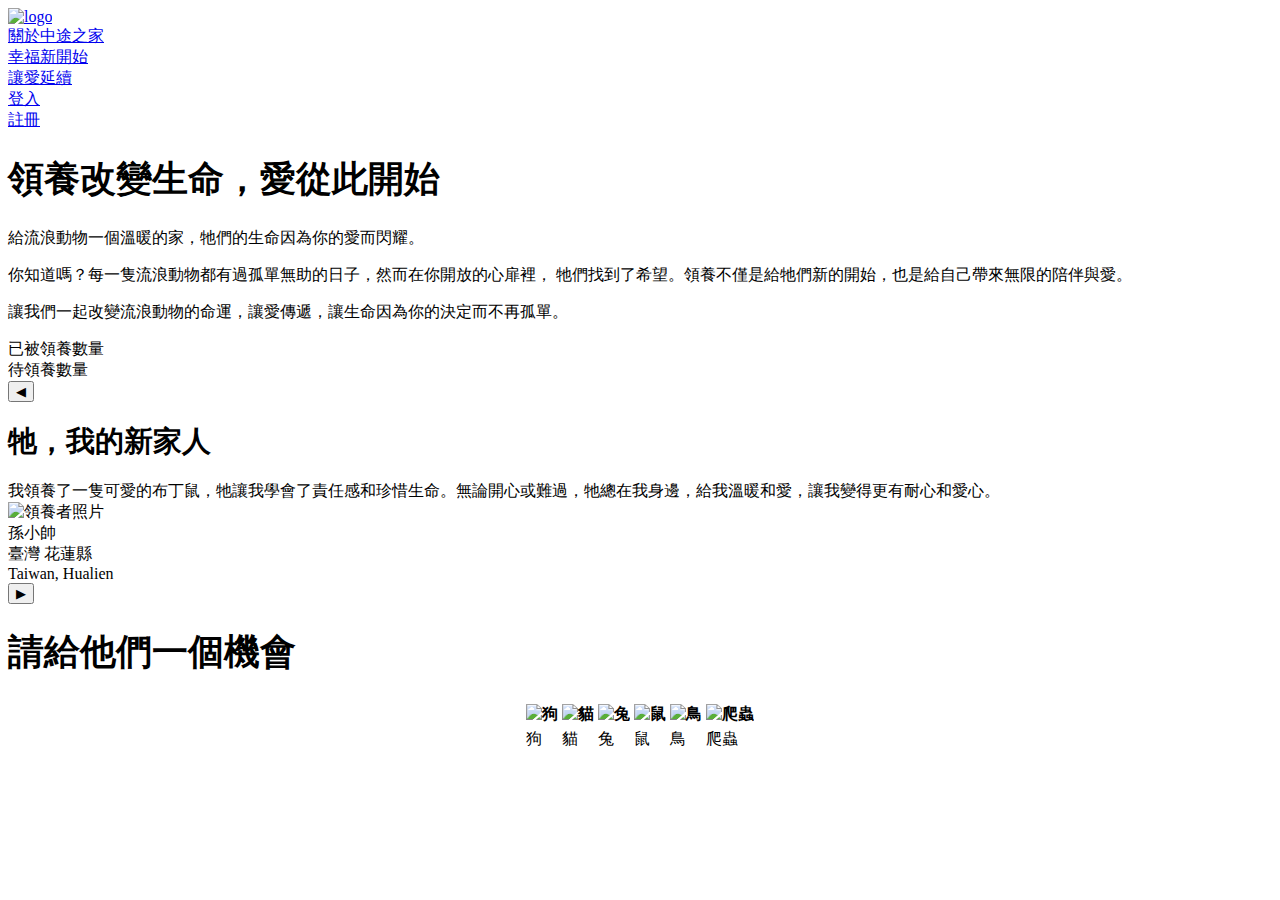
==== index.html @ f7619d23 "index" ====
<!DOCTYPE html>
<html lang="en">

<head>
    <meta charset="UTF-8">
    <meta name="viewport" content="width=device-width, initial-scale=1.0">
    <title>寵物中途之家</title>
    <link rel="stylesheet" href="css/home.css">
</head>

<body>
    <div class="first">
        <div class="first_left">
            <div class="logo"> <!-- logo -->
                <a href="#"><img src="img\logo.png" alt="logo" height="100%"></a>
            </div>
            <div class="first_left_a">
                <div class="line pageintr">
                    <a href="about.html" >關於中途之家</a>
                </div> <!-- 與寵物相關選項(介紹、已領養、募款) -->
                <div class="line adopted">
                    <a href="new_beginning.html" >幸福新開始</a>
                </div> <!-- 簡介 + 相關人員 -->
                <div class="line fundraising">
                    <a href="donate.html">讓愛延續</a>
                </div> <!-- 募款 -->
            </div>
        </div>
        <div class="first_right">
            <!-- <div class="line language">
                <label for="language">語言選擇</label>
                <select id="options_language">
                    <option value="繁中" selected>繁體中文</option>
                    <option value="簡中">簡體中文</option>
                    <option value="英文">English</option>
                    <option value="日文">日本語</option>
                    <option value="韓文">한국어</option>
                </select>
            </div> -->
            <div class="line login">
                <a href="login.html" >登入</a>
            </div>
            <div class="line signup">
                <a href="signUp.html" >註冊</a>
            </div>
        </div>
    </div>

    <div class="second">
        <div class="second_left">
            <div class="articleTitle">
                <h1 style="font-size: 4vh;">領養改變生命，愛從此開始</h1>
            </div>
            <div class="articleContent">
                <p>給流浪動物一個溫暖的家，牠們的生命因為你的愛而閃耀。</p>
                <p>你知道嗎？每一隻流浪動物都有過孤單無助的日子，然而在你開放的心扉裡，
                    牠們找到了希望。領養不僅是給牠們新的開始，也是給自己帶來無限的陪伴與愛。</p>
                <p>讓我們一起改變流浪動物的命運，讓愛傳遞，讓生命因為你的決定而不再孤單。</p>
            </div> <!-- 領養文章前中段 -->
            <div class="adoptionFrame">
                <div class="adoptionFrame1">已被領養數量</div>
                <div class="adoptionFrame2">待領養數量</div>
            </div>
            <!-- <div class="line2 articleE">讓我們一起改變流浪動物的命運，讓愛傳遞，讓生命因為你的決定而不再孤單。</div> 領養文章後段  -->
        </div>
        <div class="second_right">
            <div class="b1 line2">
                <button id="prev-arrow">&#9664;</button>
            </div>

            <div class="story line2">
                <div class="adopterTitle">
                    <h1 style="font-size: 3.2vh;">牠，我的新家人</h1>
                </div>
                <div class="line2R adopterFeedback" id="article"> <!-- 背景可用主人與寵物的照片，設透明度 --> 
                    我領養了一隻可愛的布丁鼠，牠讓我學會了責任感和珍惜生命。無論開心或難過，牠總在我身邊，給我溫暖和愛，讓我變得更有耐心和愛心。
                </div>
                <div class="adopter">
                    <div class="line2R adopterPicture">
                        <img src="img/male_1.png" alt="領養者照片" id="image" width="100%"> <!-- 領養者照片 -->
                    </div>
                    <div class="adopterInfo">
                        <div class="line2R name" id="name">孫小帥</div> <!-- 領養者姓名 + 國籍 -->
                        <div class="contryC" id="contryC">臺灣 花蓮縣</div>
                        <div class="contryE" id="contryE">Taiwan, Hualien</div>
                    </div>
                </div>
            </div>
            <div class="b2 line2">
                <button id="next-arrow">&#9654;</button>  
            </div>
            <div class="indicator">
                <span class="circle filled"></span>
                <span class="circle"></span>
                <span class="circle"></span>
                <span class="circle"></span>
                <span class="circle"></span>
            </div>
        </div>
    </div>

    <div class="third">
        <div class="chanceTitle">
            <div class="intrTitle">
                <h1 style="font-size: 4vh;">請給他們一個機會</h1>
            </div>
        </div>
        <div class="pet">
            <table align="center">
                <tr>
                    <th><img src="img/狗.png" alt="狗" id="petPic"></th>
                    <th><img src="img/貓.png" alt="貓" id="petPic"></th>
                    <th><img src="img/兔.png" alt="兔" id="petPic"></th>
                    <th><img src="img/鼠.png" alt="鼠" id="petPic"></th>
                    <th><img src="img/鳥.png" alt="鳥" id="petPic"></th>
                    <th><img src="img/爬蟲.png" alt="爬蟲" id="petPic"></th>
                </tr>
                <tr>
                    <td>狗</td>
                    <td>貓</td>
                    <td>兔</td>
                    <td>鼠</td>
                    <td>鳥</td>
                    <td>爬蟲</td>
                </tr>
            </table>
        </div>
    </div>

    <script src="js/home.js"></script>

</body>

</html>



<!-- 領養文章(150)
1. 愛的選擇
每一隻流浪動物都值得被愛與關懷。當你選擇領養，你不僅給予牠一個家，
更給予牠重新開始的機會。這些曾經孤單的生命，因為你的愛，開始了全新的旅程。
領養不僅是救助，更是生命間深深的承諾。牠們將會是你最忠實的朋友，一生的陪伴，
讓你的人生充滿無限的溫暖與喜悅。

2. 牠們的故事，因你而改變
領養是一個改變命運的決定，讓流浪動物的故事有了新的開始。當牠們孤單流浪時，
沒有人知道牠們的痛苦與無助。但當你伸出援手，牠們的生命重新綻放光芒。
你知不知道？每一次的領養都是一段愛與陪伴的奇蹟。牠們曾經流浪過，但因為你的選擇，
牠們的世界不再孤單。

3. 小小的選擇，大大的愛
每一隻流浪動物都有著自己的故事，等待著你的關愛與陪伴。領養不僅改變了牠們的命運
也為你的生活帶來無比的快樂與溫暖。牠們或許曾經受過傷害，但當牠們走進你的生活，
愛與信任重新建立。你選擇領養，牠們選擇了信任你，一段愛的故事由此開始。

4. 給牠們一個新開始
領養是一個簡單卻充滿力量的決定。當你選擇領養流浪動物，牠們不再是街頭的孤獨身影，
而是成為了你的朋友、家人與夥伴。牠們曾經流浪過，經歷過種種困難與不安，
但你的愛讓牠們擁有了新的希望與未來。每一個領養的故事，都是一個溫暖的奇蹟，改變了無數生命。

5. 愛從領養開始
領養不僅是改變動物的命運，更是改變自己的人生。每一隻流浪動物都有著等待被愛的心。
當你選擇領養，你給予牠們一個家，也給自己帶來無盡的快樂與陪伴。牠們曾經孤單無助，
但現在有了牠們屬於的愛與關懷。讓我們一起用愛改變生命，為流浪動物帶來一個全新的未來。
-->


<!--    領養者回饋文章(80~90)
領養寵物讓我感受到無限的愛與陪伴。牠從流浪動物變成我信任的伴侶，
每天的陪伴讓我更加快樂。牠不僅帶給我溫暖，也讓我學會責任與耐心。
這份回報讓我的生活更加充實，牠成為了我的摯友。
1. 重新開始，與牠同行
領養了小黑後，我的世界變得更加明亮。牠從一隻流浪動物，
逐漸融入我們的生活，帶來無數意想不到的快樂。
這段陪伴讓我更懂得珍惜每一個當下，牠的存在讓我感受到生命中的溫暖與希望。

2. 牠的愛改變了我
領養了小巧，我學會了更多關於愛與耐心的課題。
牠過去的困難讓我更加珍惜我們現在的時光。與牠的相處不僅是陪伴，還是心靈的成長。
這份愛讓我成為了一個更好的自己，感謝牠的到來。

3. 我們的心靈相依
領養了阿福後，我的生活質感大幅提升。
牠的陪伴不僅讓我每天都充滿期待，也讓我更有責任心。
雖然牠曾是流浪動物，但牠現在是我的家人。這段關係讓我明白了真正的愛是無條件的陪伴與支持。
 -->

<!-- 
字體 7-2文字屬性 P7-8
若在文字前加小圖示 6-6虛擬元素選擇器 P6-27

-->
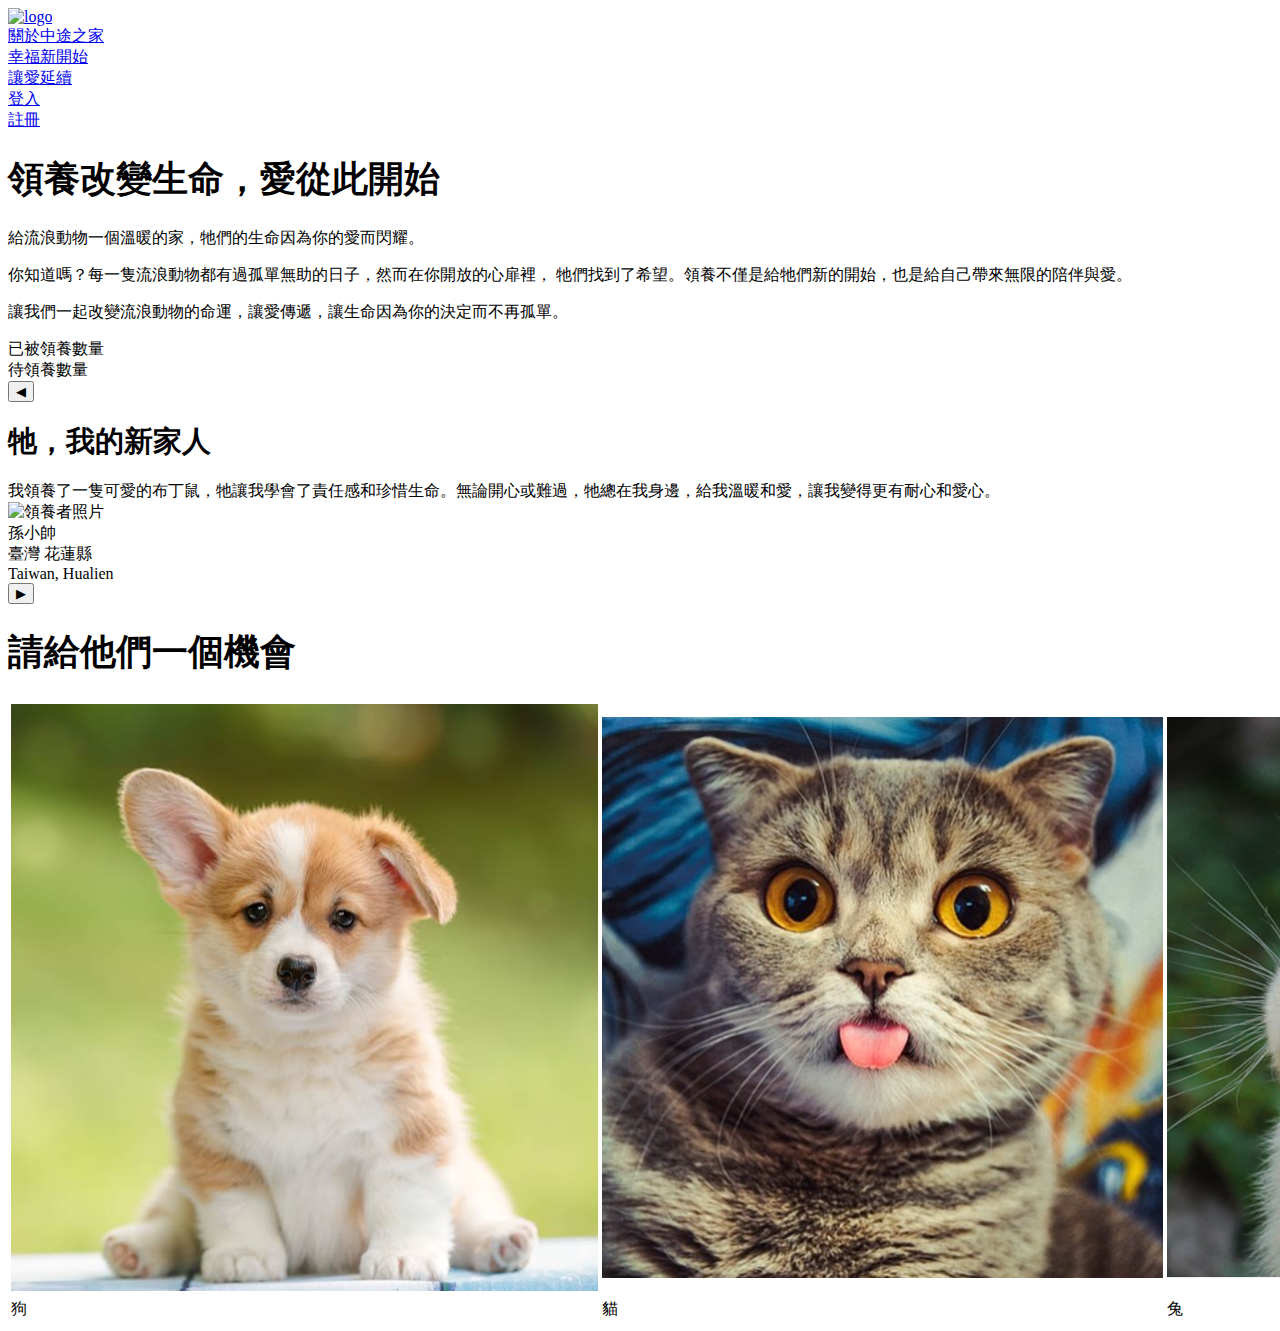
==== commit 50d7beb8: "ddd" ====
--- a/index.html
+++ b/index.html
@@ -1,5 +1,6 @@
 <!DOCTYPE html>
 <html lang="en">
+
 
 <head>
     <meta charset="UTF-8">
@@ -19,7 +20,7 @@
                     <a href="about.html" >關於中途之家</a>
                 </div> <!-- 與寵物相關選項(介紹、已領養、募款) -->
                 <div class="line adopted">
-                    <a href="new_beginning.html" >幸福新開始</a>
+                    <a href="newBeginning.html" >幸福新開始</a>
                 </div> <!-- 簡介 + 相關人員 -->
                 <div class="line fundraising">
                     <a href="donate.html">讓愛延續</a>
@@ -108,12 +109,12 @@
         <div class="pet">
             <table align="center">
                 <tr>
-                    <th><img src="img/狗.png" alt="狗" id="petPic"></th>
-                    <th><img src="img/貓.png" alt="貓" id="petPic"></th>
-                    <th><img src="img/兔.png" alt="兔" id="petPic"></th>
-                    <th><img src="img/鼠.png" alt="鼠" id="petPic"></th>
-                    <th><img src="img/鳥.png" alt="鳥" id="petPic"></th>
-                    <th><img src="img/爬蟲.png" alt="爬蟲" id="petPic"></th>
+                    <th><img src="img/index/dog.png" alt="狗" id="petPic"></th>
+                    <th><img src="img/index/cat.png" alt="貓" id="petPic"></th>
+                    <th><img src="img/index/rabit.png" alt="兔" id="petPic"></th>
+                    <th><img src="img/index/mouse.png" alt="鼠" id="petPic"></th>
+                    <th><img src="img/index/bird.png" alt="鳥" id="petPic"></th>
+                    <th><img src="img/index/reptile.png" alt="爬蟲" id="petPic"></th>
                 </tr>
                 <tr>
                     <td>狗</td>
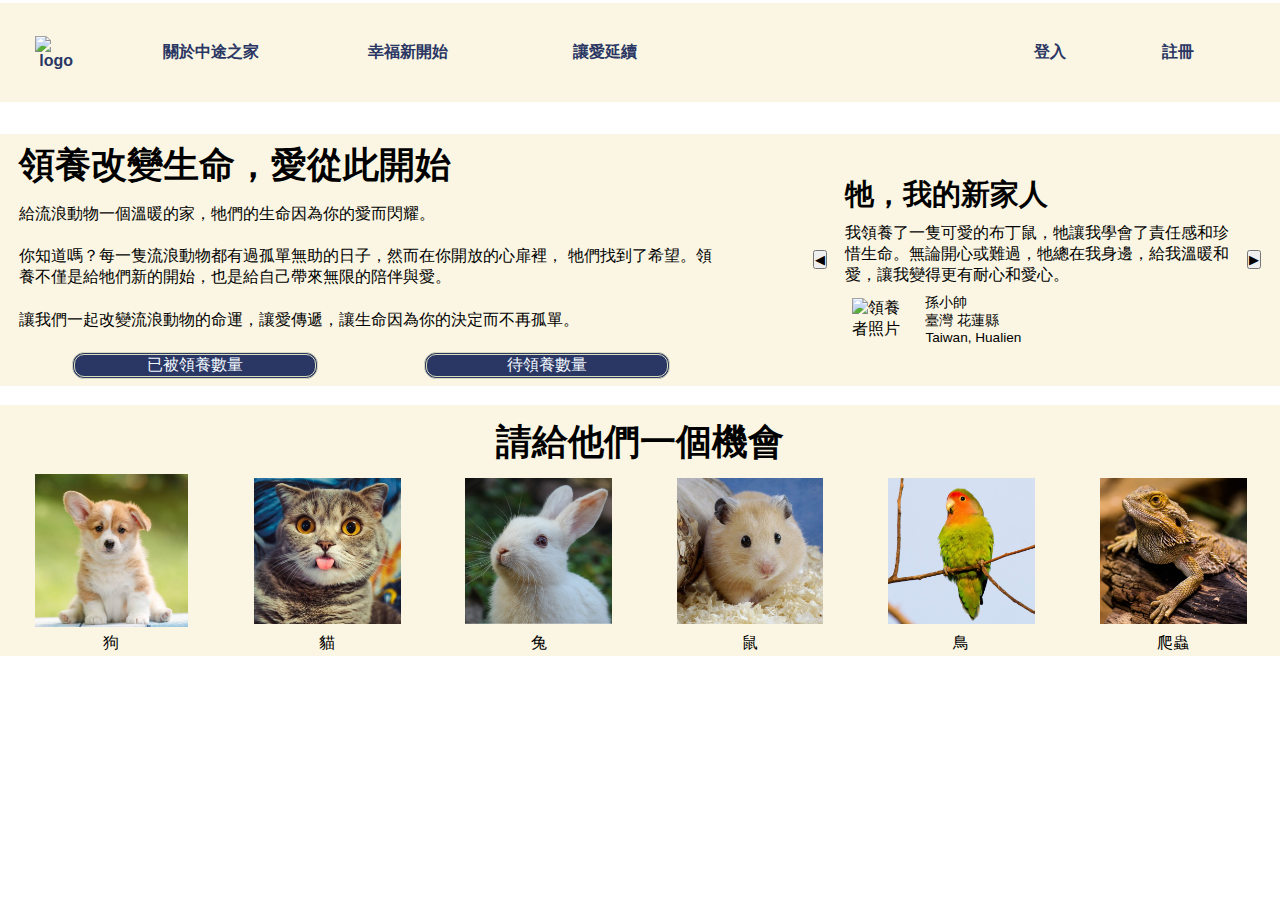
==== commit 069ace28: "開新頁面會停留在原本的視窗，logo路徑修正" ====
--- a/index.html
+++ b/index.html
@@ -6,38 +6,28 @@
     <meta charset="UTF-8">
     <meta name="viewport" content="width=device-width, initial-scale=1.0">
     <title>寵物中途之家</title>
-    <link rel="stylesheet" href="css/home.css">
+    <link rel="stylesheet" href="css/index.css">
 </head>
 
 <body>
     <div class="first">
         <div class="first_left">
             <div class="logo"> <!-- logo -->
-                <a href="#"><img src="img\logo.png" alt="logo" height="100%"></a>
+                <a href="index.html" ><img src="img\logo.png" alt="logo" height="100%"></a>
             </div>
             <div class="first_left_a">
                 <div class="line pageintr">
                     <a href="about.html" >關於中途之家</a>
                 </div> <!-- 與寵物相關選項(介紹、已領養、募款) -->
                 <div class="line adopted">
-                    <a href="newBeginning.html" >幸福新開始</a>
+                    <a href="new_beginning.html">幸福新開始</a>
                 </div> <!-- 簡介 + 相關人員 -->
                 <div class="line fundraising">
-                    <a href="donate.html">讓愛延續</a>
+                    <a href="donate.html" >讓愛延續</a>
                 </div> <!-- 募款 -->
             </div>
         </div>
         <div class="first_right">
-            <!-- <div class="line language">
-                <label for="language">語言選擇</label>
-                <select id="options_language">
-                    <option value="繁中" selected>繁體中文</option>
-                    <option value="簡中">簡體中文</option>
-                    <option value="英文">English</option>
-                    <option value="日文">日本語</option>
-                    <option value="韓文">한국어</option>
-                </select>
-            </div> -->
             <div class="line login">
                 <a href="login.html" >登入</a>
             </div>
--- a/css/index.css
+++ b/css/index.css
@@ -0,0 +1,223 @@
+* {
+    margin: 0px;
+    padding: 0;
+    box-sizing: border-box;
+    text-decoration: none;
+    font-family: sans-serif;
+    /* font-weight: 500; */
+    /* font-family: sans-serif ; */
+} 
+/* body {
+    background-color: #faf6e3;
+} */
+.first {
+    display: flex;
+    height: 11vh;   /* 第一行占螢幕大小 */
+    justify-content: space-between;
+    margin-top: 0.25%;
+    margin-bottom: 2.5%;
+    background-color: #faf6e3;;
+    /* font-size: 700; */
+}
+.first_left{
+    /* border: 2px solid darkcyan; */
+    display: flex;
+    /* flex-direction: column; */
+    height: 100%;
+    width: 55%;
+    justify-content: flex-start;
+    /* align-items: center; */
+    /* background-color: rgb(40, 30, 147); */
+    /* align-self: center; */
+    text-align: center;
+}
+.logo {
+    /* width: 9%; */
+    align-content: center;
+    justify-content: center;
+    margin: 0% 5%;
+}
+.first_left_a {
+    display: flex;
+    width: 100%;
+    /* border: 2px solid firebrick; */
+    justify-content: space-around;
+}
+.first_right{
+    /* border: 2px solid crimson; */
+    display: flex;
+    justify-content: flex-end;
+    width: 25%;
+    height: 100%;
+    text-align: center;
+    margin-right: 3%;
+}
+.pageintr, .adopted, .fundraising {
+    /* border: 2px dotted hotpink; */
+    width: 25%;
+}
+.login, .signup{
+    width: 40%;
+}
+.logo:hover {
+    transform: scale(1.25);  /* 圖形放大 */
+    transition: all 0.5s;
+}
+a {
+    color: #2a3663;
+    font-weight: 600;
+}
+.line { /* 字體顏色 文字大小 */
+    align-content: center;  /* 上下置中 */
+    text-align: center;     /* 左右置中，但不一定位於正中間 */
+}
+.line:hover {   /* 鼠標放在上面的效果 */
+    /* background-color: #c4d669; */
+    background-color: #b59f78;
+    color:  #2a3663;
+    transition: all 0.5s;
+    transform: scale(1.1);  /* 圖形放大 */
+    font-size: larger;  /*  文字放大 */
+    font-weight: 1000;
+}
+/* * * * * * * * * * * * * * * * * * * * * * * * * * * * */
+.second {
+    display: flex;
+    /* background-color: #D8DBBD; */
+    background-color: #faf6e3;
+    /* height:45vh; */
+    flex-direction: row; /* row 左右，col 上下 */
+    /* border: 4px solid orange; */
+    justify-content: space-between;
+    /* text-align: justify     */
+    margin-bottom: 1.5%;
+}
+.second_left {
+    display: flex;
+    flex-direction: column;
+    width: 55%;
+    /* border: 3px solid rgb(230, 15, 51); */
+    margin-left: 1.5%;
+    justify-content: center;
+}
+.line2 {
+    /* border: 2px dotted indigo; */
+}
+.articleTitle {
+    margin-top: 1%;
+}
+.articleContent {
+    /* margin-top: 5px; */
+}
+p {
+    /* border: 2px solid greenyellow; */
+    margin-bottom: 3%;
+}
+.adoptionFrame {
+    display: flex;
+    text-align: center;
+    justify-content: space-around;
+    color: aliceblue;
+    margin-bottom: 1%;
+}
+.adoptionFrame1, .adoptionFrame2 {
+    width: 35%;
+    border: 3px double #D8DBBD;
+    border-radius: 12px;
+    background-color: #2a3663;
+}
+.second_right {
+    display: flex;
+    flex-direction: row;
+    /* border: 3px solid hotpink; */
+    justify-content: space-between;
+    width: 35%;
+    margin-right: 1.5%;
+}
+.story {
+    display: flex;
+    flex-direction: column;
+    /* width: 30%; */
+    /* border: 2px solid dodgerblue; */
+    /* margin-right: 1.5%; */
+    justify-content: center;
+}
+h1 {
+    margin-bottom: 2%;
+    /* font-size: 4vh; */
+    /* white-space:nowrap; */
+}
+.control {
+    display: flex;
+    flex-direction: row;
+    justify-content: space-between;
+}
+/* button {
+    width: 150%;;
+} */
+.b1, .b2 {
+    height: fit-content;
+    align-self: center;    
+}
+.b1 {
+    margin-right: 4%;
+}
+.b2 {
+    margin-left: 4%;
+}
+.adopterFeedback {
+    /* border: 4px double salmon; */
+    /* margin-top: 10%; */
+    margin-bottom: 2%;
+    text-align: justify;
+}
+.adopter {
+    display: flex;
+    /* border: 5px solid rebeccapurple; */
+    height: fit-content;
+    /* justify-content: center; */
+    align-items: center;
+}
+.adopterPicture {
+    /* border: 4px double fuchsia; */
+    width: 15%;
+    height: fit-content;
+    margin-left: 2%;
+    /* align-content: center; */
+    justify-content: center;
+}
+.adopterInfo {
+    /* border: 4px double palevioletred; */
+    /* height: ; */
+    font-size: 85%;
+    margin-left: 4%;
+}
+.third {
+    display: flex;
+    flex-direction: column;
+    /* border: 2px double gold; */
+    /* height: 40vh; */
+    background-color: #faf6e3;
+}
+.chanceTitle {
+    display: flex;
+    /* border: 2px dotted #2a3663; */
+    justify-content: center;
+    margin-top: 1%;
+}
+table {
+    text-align: center;
+}
+#petPic {
+    width: 70%;
+}
+
+/* 
+Coolors
+justify-content
+    flex-start 預設值，對齊主軸線最前端  |***   |
+    flex-end 對齊主軸線最終端  |   ***|
+    center 對齊主軸線中央  |  ***  |
+    space-around 平均分配寬度和間距 | * * * |
+    space-between 平均分配寬度，第一項和最後一項貼齊邊緣 |*  *  *|
+ */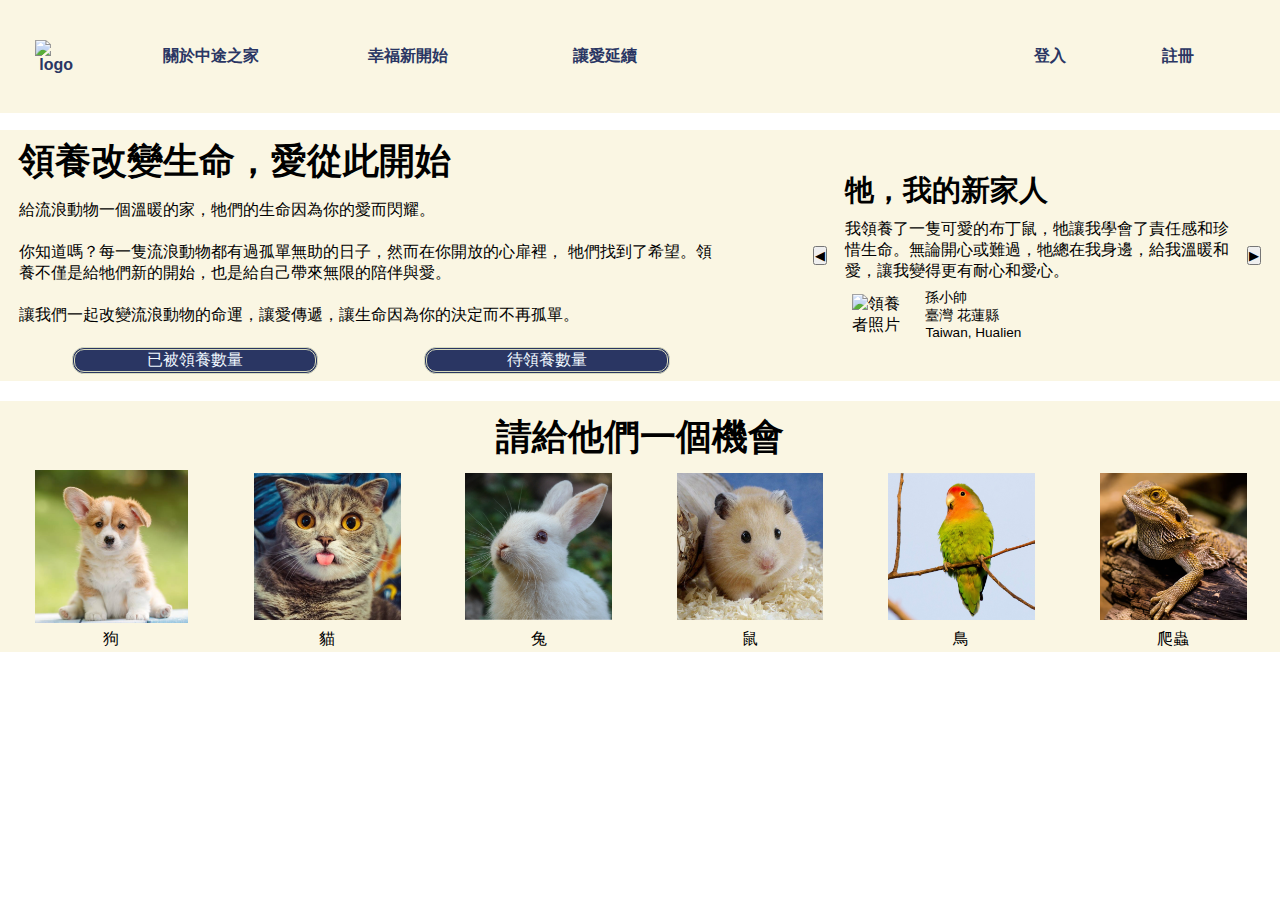
==== commit 0eb80a4e: "標題列，首頁js，修正" ====
--- a/index.html
+++ b/index.html
@@ -10,32 +10,8 @@
 </head>
 
 <body>
-    <div class="first">
-        <div class="first_left">
-            <div class="logo"> <!-- logo -->
-                <a href="index.html" ><img src="img\logo.png" alt="logo" height="100%"></a>
-            </div>
-            <div class="first_left_a">
-                <div class="line pageintr">
-                    <a href="about.html" >關於中途之家</a>
-                </div> <!-- 與寵物相關選項(介紹、已領養、募款) -->
-                <div class="line adopted">
-                    <a href="new_beginning.html">幸福新開始</a>
-                </div> <!-- 簡介 + 相關人員 -->
-                <div class="line fundraising">
-                    <a href="donate.html" >讓愛延續</a>
-                </div> <!-- 募款 -->
-            </div>
-        </div>
-        <div class="first_right">
-            <div class="line login">
-                <a href="login.html" >登入</a>
-            </div>
-            <div class="line signup">
-                <a href="signUp.html" >註冊</a>
-            </div>
-        </div>
-    </div>
+    <iframe src="nav.html" style="width: 100%; height: 14vh; border: none;" scrolling="no"></iframe>
+
 
     <div class="second">
         <div class="second_left">
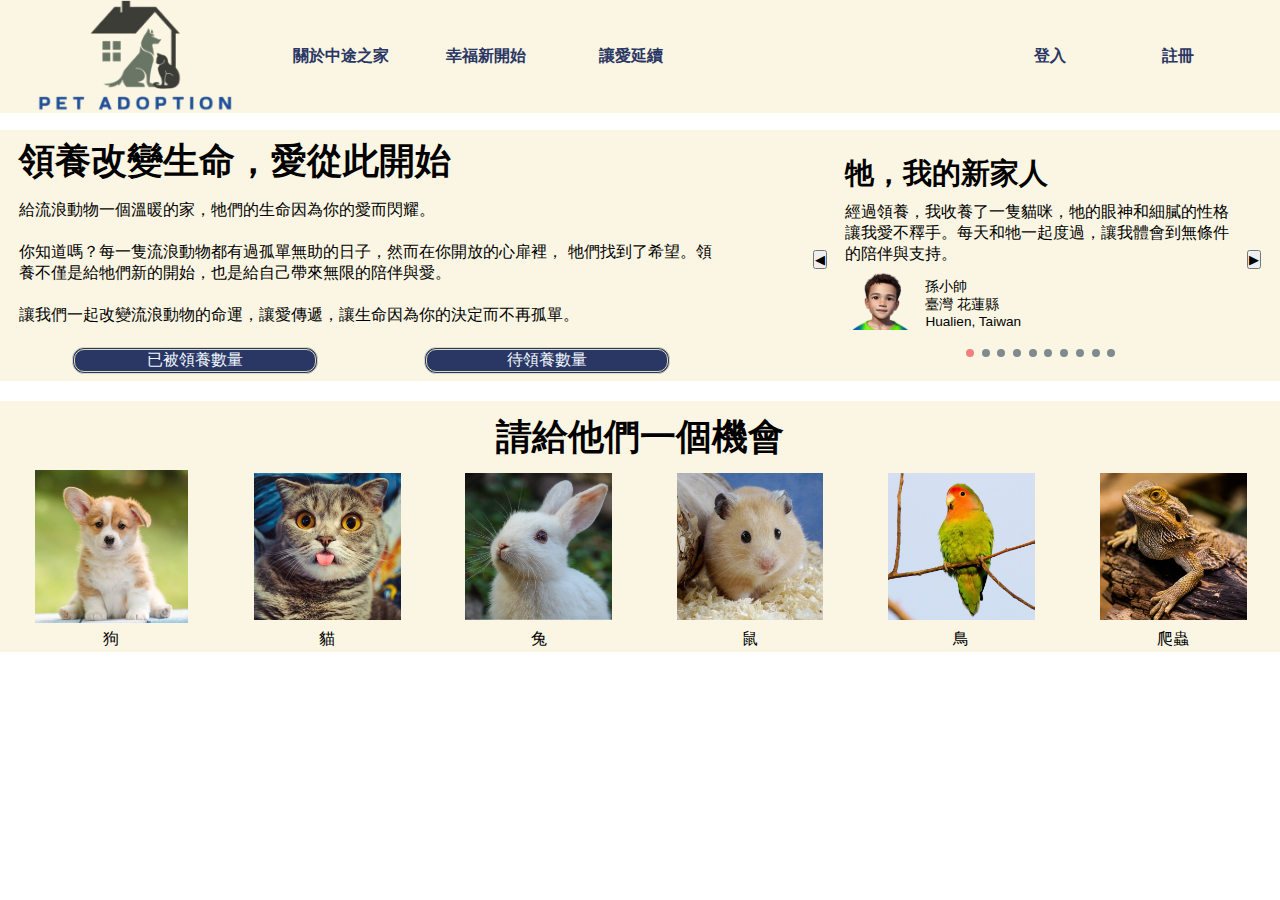
==== commit 93473e40: "照片路徑，修正" ====
--- a/index.html
+++ b/index.html
@@ -31,11 +31,11 @@
             <!-- <div class="line2 articleE">讓我們一起改變流浪動物的命運，讓愛傳遞，讓生命因為你的決定而不再孤單。</div> 領養文章後段  -->
         </div>
         <div class="second_right">
-            <div class="b1 line2">
-                <button id="prev-arrow">&#9664;</button>
+            <div class="b1 arrow">
+                <button id="previousArrow">&#9664;</button>
             </div>
 
-            <div class="story line2">
+            <div class="story">
                 <div class="adopterTitle">
                     <h1 style="font-size: 3.2vh;">牠，我的新家人</h1>
                 </div>
@@ -52,16 +52,21 @@
                         <div class="contryE" id="contryE">Taiwan, Hualien</div>
                     </div>
                 </div>
+                <div class="indicator">
+                    <span class="circle filled"></span>
+                    <span class="circle"></span>
+                    <span class="circle"></span>
+                    <span class="circle"></span>
+                    <span class="circle"></span>
+                    <span class="circle"></span>
+                    <span class="circle"></span>
+                    <span class="circle"></span>
+                    <span class="circle"></span>
+                    <span class="circle"></span>
+                </div>
             </div>
-            <div class="b2 line2">
-                <button id="next-arrow">&#9654;</button>  
-            </div>
-            <div class="indicator">
-                <span class="circle filled"></span>
-                <span class="circle"></span>
-                <span class="circle"></span>
-                <span class="circle"></span>
-                <span class="circle"></span>
+            <div class="b2 arrow">
+                <button id="nextArrow">&#9654;</button>  
             </div>
         </div>
     </div>
@@ -94,7 +99,7 @@
         </div>
     </div>
 
-    <script src="js/home.js"></script>
+    <script src="js/index.js"></script>
 
 </body>
 
--- a/css/index.css
+++ b/css/index.css
@@ -159,11 +159,45 @@
     height: fit-content;
     align-self: center;    
 }
+.arrow {
+    /* background-color: #ddd; */
+    font-size: 24px;
+    cursor: pointer; /* 設定當滑鼠懸停在按鈕上時，指標變為手形圖示，表示可點擊 */
+    /* padding: 10px 15px;
+    border-radius: 50%; */
+}
+.arrow:hover {
+    /* background-color: #bbb; */
+}
+
 .b1 {
+    border: none;
     margin-right: 4%;
 }
 .b2 {
+    border: none;
+
     margin-left: 4%;
+}
+/* __________________________________________________________________________ */
+/* 指示器樣式 */
+.indicator {
+    display: flex;
+    justify-content: center;
+    margin-top: 4%;
+}
+
+.circle {
+    width: 8px;
+    height: 8px;
+    border-radius: 50%;
+    /* border: 2px double mediumaquamarine; */
+    margin-left: 2%;
+    background-color: #7f8c8d;
+}
+
+.circle.filled {
+    background-color: lightcoral;
 }
 .adopterFeedback {
     /* border: 4px double salmon; */
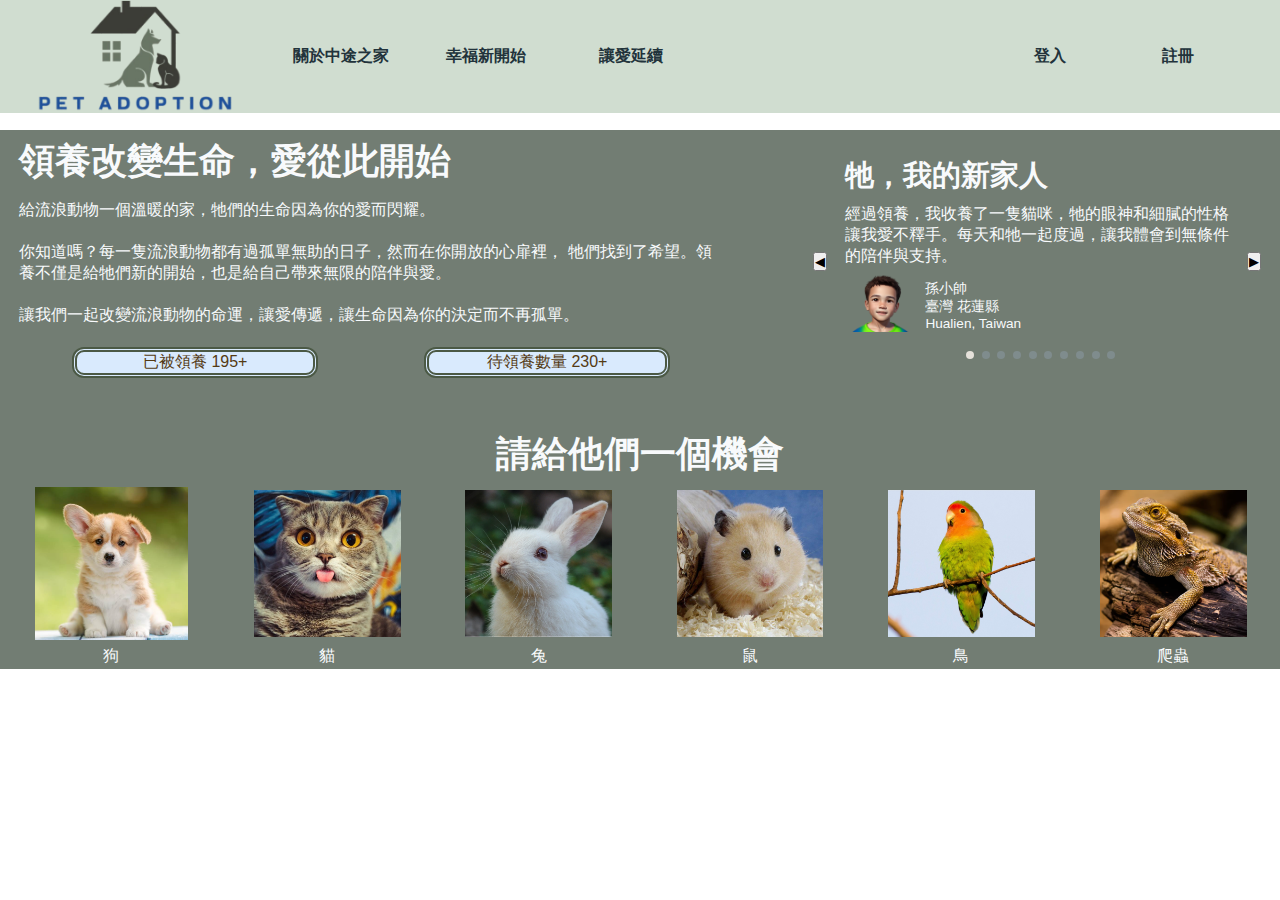
==== commit 0994ee66: "更改首頁和標題列顏色" ====
--- a/index.html
+++ b/index.html
@@ -12,93 +12,94 @@
 <body>
     <iframe src="nav.html" style="width: 100%; height: 14vh; border: none;" scrolling="no"></iframe>
 
+    <div class="content">
+        <div class="second">
+            <div class="second_left">
+                <div class="articleTitle">
+                    <h1 style="font-size: 4vh;">領養改變生命，愛從此開始</h1>
+                </div>
+                <div class="articleContent">
+                    <p>給流浪動物一個溫暖的家，牠們的生命因為你的愛而閃耀。</p>
+                    <p>你知道嗎？每一隻流浪動物都有過孤單無助的日子，然而在你開放的心扉裡，
+                        牠們找到了希望。領養不僅是給牠們新的開始，也是給自己帶來無限的陪伴與愛。</p>
+                    <p>讓我們一起改變流浪動物的命運，讓愛傳遞，讓生命因為你的決定而不再孤單。</p>
+                </div> <!-- 領養文章前中段 -->
+                <div class="adoptionFrame">
+                    <div class="adoptionFrame1">已被領養 195+</div>
+                    <div class="adoptionFrame2">待領養數量 230+</div>
+                </div>
+                <!-- <div class="line2 articleE">讓我們一起改變流浪動物的命運，讓愛傳遞，讓生命因為你的決定而不再孤單。</div> 領養文章後段  -->
+            </div>
+            <div class="second_right">
+                <div class="b1 arrow">
+                    <button id="previousArrow">&#9664;</button>
+                </div>
 
-    <div class="second">
-        <div class="second_left">
-            <div class="articleTitle">
-                <h1 style="font-size: 4vh;">領養改變生命，愛從此開始</h1>
-            </div>
-            <div class="articleContent">
-                <p>給流浪動物一個溫暖的家，牠們的生命因為你的愛而閃耀。</p>
-                <p>你知道嗎？每一隻流浪動物都有過孤單無助的日子，然而在你開放的心扉裡，
-                    牠們找到了希望。領養不僅是給牠們新的開始，也是給自己帶來無限的陪伴與愛。</p>
-                <p>讓我們一起改變流浪動物的命運，讓愛傳遞，讓生命因為你的決定而不再孤單。</p>
-            </div> <!-- 領養文章前中段 -->
-            <div class="adoptionFrame">
-                <div class="adoptionFrame1">已被領養數量</div>
-                <div class="adoptionFrame2">待領養數量</div>
-            </div>
-            <!-- <div class="line2 articleE">讓我們一起改變流浪動物的命運，讓愛傳遞，讓生命因為你的決定而不再孤單。</div> 領養文章後段  -->
-        </div>
-        <div class="second_right">
-            <div class="b1 arrow">
-                <button id="previousArrow">&#9664;</button>
-            </div>
-
-            <div class="story">
-                <div class="adopterTitle">
-                    <h1 style="font-size: 3.2vh;">牠，我的新家人</h1>
-                </div>
-                <div class="line2R adopterFeedback" id="article"> <!-- 背景可用主人與寵物的照片，設透明度 --> 
-                    我領養了一隻可愛的布丁鼠，牠讓我學會了責任感和珍惜生命。無論開心或難過，牠總在我身邊，給我溫暖和愛，讓我變得更有耐心和愛心。
-                </div>
-                <div class="adopter">
-                    <div class="line2R adopterPicture">
-                        <img src="img/male_1.png" alt="領養者照片" id="image" width="100%"> <!-- 領養者照片 -->
+                <div class="story">
+                    <div class="adopterTitle">
+                        <h1 style="font-size: 3.2vh;">牠，我的新家人</h1>
                     </div>
-                    <div class="adopterInfo">
-                        <div class="line2R name" id="name">孫小帥</div> <!-- 領養者姓名 + 國籍 -->
-                        <div class="contryC" id="contryC">臺灣 花蓮縣</div>
-                        <div class="contryE" id="contryE">Taiwan, Hualien</div>
+                    <div class="line2R adopterFeedback" id="article"> <!-- 背景可用主人與寵物的照片，設透明度 --> 
+                        我領養了一隻可愛的布丁鼠，牠讓我學會了責任感和珍惜生命。無論開心或難過，牠總在我身邊，給我溫暖和愛，讓我變得更有耐心和愛心。
+                    </div>
+                    <div class="adopter">
+                        <div class="line2R adopterPicture">
+                            <img src="img/male_1.png" alt="領養者照片" id="image" width="100%"> <!-- 領養者照片 -->
+                        </div>
+                        <div class="adopterInfo">
+                            <div class="line2R name" id="name">孫小帥</div> <!-- 領養者姓名 + 國籍 -->
+                            <div class="contryC" id="contryC">臺灣 花蓮縣</div>
+                            <div class="contryE" id="contryE">Taiwan, Hualien</div>
+                        </div>
+                    </div>
+                    <div class="indicator">
+                        <span class="circle filled"></span>
+                        <span class="circle"></span>
+                        <span class="circle"></span>
+                        <span class="circle"></span>
+                        <span class="circle"></span>
+                        <span class="circle"></span>
+                        <span class="circle"></span>
+                        <span class="circle"></span>
+                        <span class="circle"></span>
+                        <span class="circle"></span>
                     </div>
                 </div>
-                <div class="indicator">
-                    <span class="circle filled"></span>
-                    <span class="circle"></span>
-                    <span class="circle"></span>
-                    <span class="circle"></span>
-                    <span class="circle"></span>
-                    <span class="circle"></span>
-                    <span class="circle"></span>
-                    <span class="circle"></span>
-                    <span class="circle"></span>
-                    <span class="circle"></span>
+                <div class="b2 arrow">
+                    <button id="nextArrow">&#9654;</button>  
                 </div>
             </div>
-            <div class="b2 arrow">
-                <button id="nextArrow">&#9654;</button>  
+        </div>
+
+        <div class="third">
+            <div class="chanceTitle">
+                <div class="intrTitle">
+                    <h1 style="font-size: 4vh;">請給他們一個機會</h1>
+                </div>
+            </div>
+            <div class="pet">
+                <table align="center">
+                    <tr>
+                        <th><img src="img/index/dog.png" alt="狗" id="petPic"></th>
+                        <th><img src="img/index/cat.png" alt="貓" id="petPic"></th>
+                        <th><img src="img/index/rabit.png" alt="兔" id="petPic"></th>
+                        <th><img src="img/index/mouse.png" alt="鼠" id="petPic"></th>
+                        <th><img src="img/index/bird.png" alt="鳥" id="petPic"></th>
+                        <th><img src="img/index/reptile.png" alt="爬蟲" id="petPic"></th>
+                    </tr>
+                    <tr>
+                        <td>狗</td>
+                        <td>貓</td>
+                        <td>兔</td>
+                        <td>鼠</td>
+                        <td>鳥</td>
+                        <td>爬蟲</td>
+                    </tr>
+                </table>
             </div>
         </div>
     </div>
-
-    <div class="third">
-        <div class="chanceTitle">
-            <div class="intrTitle">
-                <h1 style="font-size: 4vh;">請給他們一個機會</h1>
-            </div>
-        </div>
-        <div class="pet">
-            <table align="center">
-                <tr>
-                    <th><img src="img/index/dog.png" alt="狗" id="petPic"></th>
-                    <th><img src="img/index/cat.png" alt="貓" id="petPic"></th>
-                    <th><img src="img/index/rabit.png" alt="兔" id="petPic"></th>
-                    <th><img src="img/index/mouse.png" alt="鼠" id="petPic"></th>
-                    <th><img src="img/index/bird.png" alt="鳥" id="petPic"></th>
-                    <th><img src="img/index/reptile.png" alt="爬蟲" id="petPic"></th>
-                </tr>
-                <tr>
-                    <td>狗</td>
-                    <td>貓</td>
-                    <td>兔</td>
-                    <td>鼠</td>
-                    <td>鳥</td>
-                    <td>爬蟲</td>
-                </tr>
-            </table>
-        </div>
-    </div>
-
+    
     <script src="js/index.js"></script>
 
 </body>
--- a/css/index.css
+++ b/css/index.css
@@ -81,16 +81,27 @@
     font-weight: 1000;
 }
 /* * * * * * * * * * * * * * * * * * * * * * * * * * * * */
+.content {
+    /* background-color: #010A43; */
+    /* background-color: #6c757d;   ************ */
+    /* background-color: #3b3355;
+    background-color: #727D73;
+    background-color: #B7E0FF;    
+    background-color: #124559;
+    /* background-color: #6c584c; */
+    background-color: #727d73;
+    color: #F8FAFC;
+}
 .second {
     display: flex;
     /* background-color: #D8DBBD; */
-    background-color: #faf6e3;
+    /* background-color: #faf6e3; */
     /* height:45vh; */
     flex-direction: row; /* row 左右，col 上下 */
     /* border: 4px solid orange; */
     justify-content: space-between;
     /* text-align: justify     */
-    margin-bottom: 1.5%;
+    margin-bottom: 2.5%;
 }
 .second_left {
     display: flex;
@@ -122,9 +133,10 @@
 }
 .adoptionFrame1, .adoptionFrame2 {
     width: 35%;
-    border: 3px double #D8DBBD;
+    border: 5px double #4B5945;
     border-radius: 12px;
-    background-color: #2a3663;
+    background-color: #D9EAFD;
+    color: #543A14;
 }
 .second_right {
     display: flex;
@@ -197,7 +209,7 @@
 }
 
 .circle.filled {
-    background-color: lightcoral;
+    background-color: #E5E1DA;
 }
 .adopterFeedback {
     /* border: 4px double salmon; */
@@ -231,7 +243,7 @@
     flex-direction: column;
     /* border: 2px double gold; */
     /* height: 40vh; */
-    background-color: #faf6e3;
+    /* background-color: #faf6e3; */
 }
 .chanceTitle {
     display: flex;
